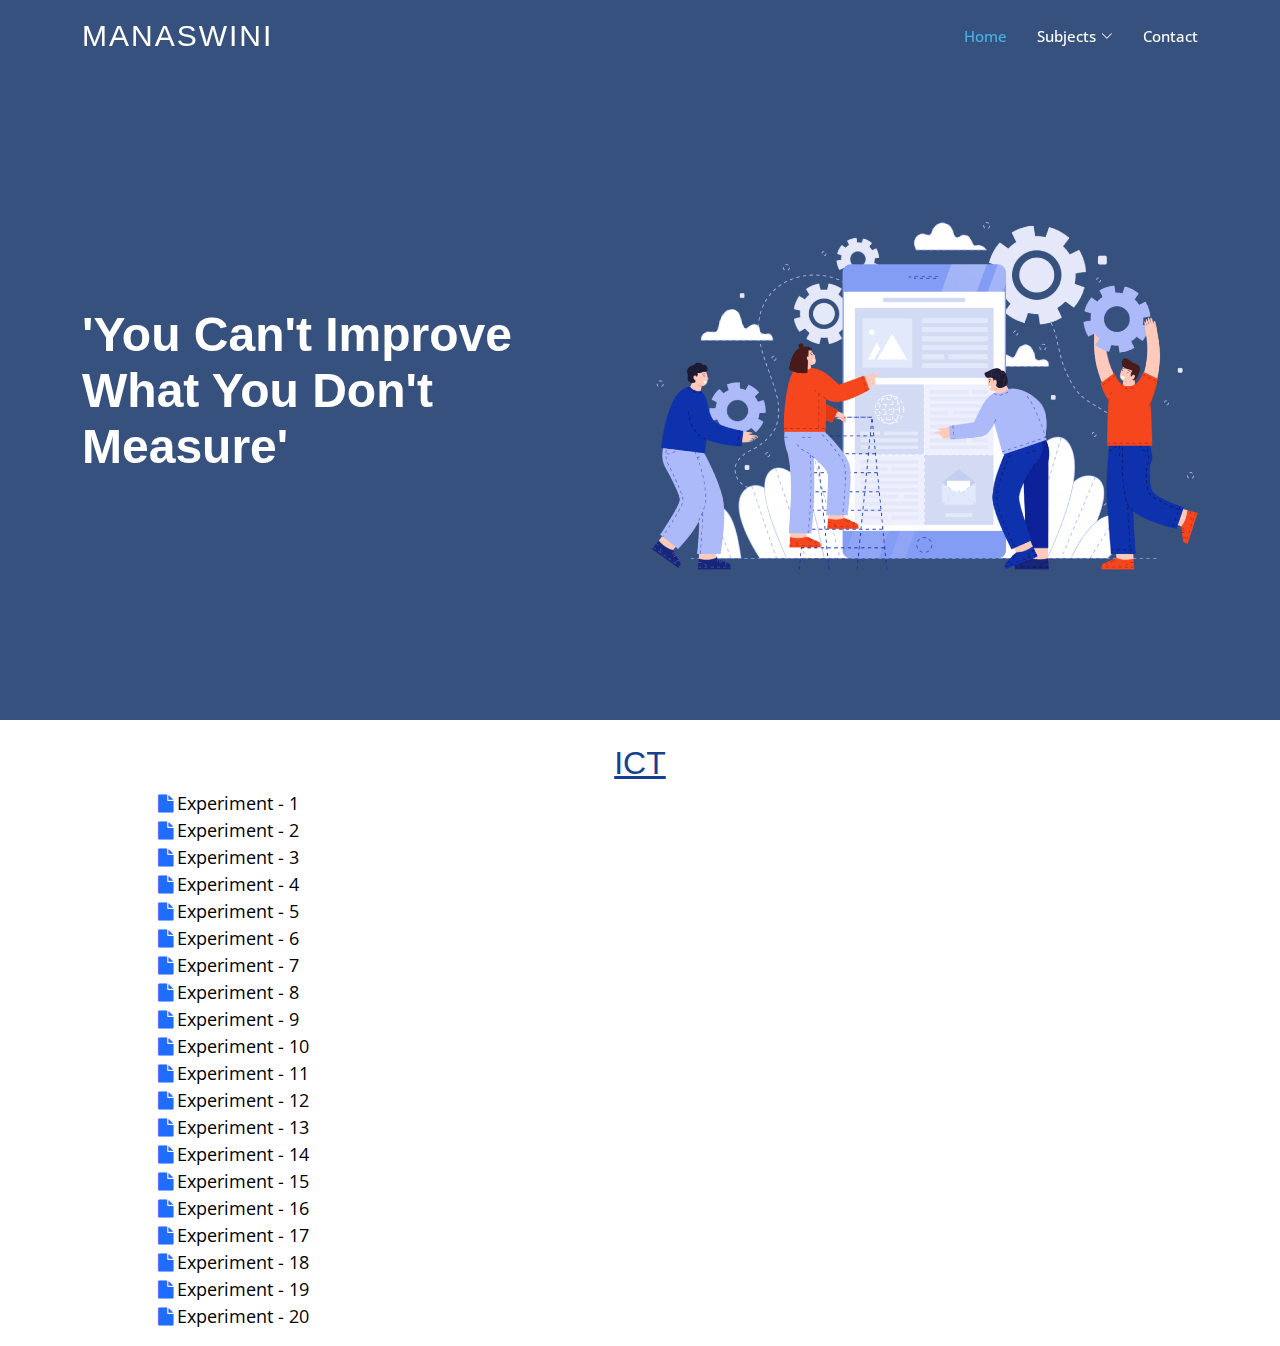
==== ict.html @ 62f84207 "ict" ====
<!DOCTYPE html>
<html lang="en">

<head>
  <meta charset="utf-8">
  <meta content="width=device-width, initial-scale=1.0" name="viewport">

  <title>Manaswini Parlikar</title>
  <meta content="" name="description">

  <meta content="" name="keywords">

  <!-- Favicons -->
  <link href="assets/img/favicon.png" rel="icon">
  <link href="assets/img/apple-touch-icon.png" rel="apple-touch-icon">

  <!-- Google Fonts -->
  <link href="https://fonts.googleapis.com/css?family=Open+Sans:300,300i,400,400i,600,600i,700,700i|Nunito:300,300i,400,400i,600,600i,700,700i|Poppins:300,300i,400,400i,500,500i,600,600i,700,700i" rel="stylesheet">

  <!-- Vendor CSS Files -->
  <link href="assets/vendor/aos/aos.css" rel="stylesheet">
  <link href="assets/vendor/bootstrap/css/bootstrap.min.css" rel="stylesheet">
  <link href="assets/vendor/bootstrap-icons/bootstrap-icons.css" rel="stylesheet">
  <link href="assets/vendor/glightbox/css/glightbox.min.css" rel="stylesheet">
  <link href="assets/vendor/remixicon/remixicon.css" rel="stylesheet">
  <link href="assets/vendor/swiper/swiper-bundle.min.css" rel="stylesheet">
  <link rel="stylesheet" href="https://cdnjs.cloudflare.com/ajax/libs/font-awesome/4.7.0/css/font-awesome.min.css">

  <!-- Template Main CSS File -->
  <link href="assets/css/ict.css" rel="stylesheet">

  <!-- =======================================================
  * Template Name: FlexStart - v1.11.0
  * Template URL: https://bootstrapmade.com/flexstart-bootstrap-startup-template/
  * Author: BootstrapMade.com
  * License: https://bootstrapmade.com/license/
  ======================================================== -->
</head>

<body>

  <!-- ======= Header ======= -->
  <header id="header" class="fixed-top ">
    <div class="container d-flex align-items-center">

      <h1 class="logo me-auto"><a href="index.html">Manaswini</a></h1>
      <!-- Uncomment below if you prefer to use an image logo -->
      <!-- <a href="index.html" class="logo me-auto"><img src="assets/img/logo.png" alt="" class="img-fluid"></a>-->

      <nav id="navbar" class="navbar">
        <ul>
          <li><a class="nav-link scrollto active" href="index.html">Home</a></li>
          
          
          <li class="dropdown"><a href="#"><span>Subjects</span> <i class="bi bi-chevron-down"></i></a>
            <ul>
                <li><a href="ict.html">ICT</a></li>
                <li><a href="oop.html">OOP</a></li>
                <li><a href="css.html">CSS</a></li>
                <li><a href="#"></a></li>
              </ul>
          </li>
          <li><a class="nav-link scrollto" href="#contact">Contact</a></li>
          
        </ul>
        <i class="bi bi-list mobile-nav-toggle"></i>
      </nav><!-- .navbar -->

    </div>
  </header><!-- End Header -->
  <!-- ======= Hero Section ======= -->
<section id="hero" class="d-flex align-items-center">

<div class="container">
  <div class="row">
    <div class="col-lg-6 d-flex flex-column justify-content-center pt-4 pt-lg-0 order-2 order-lg-1" data-aos="fade-up" data-aos-delay="200">
      <h1>'You Can't Improve <br>What You Don't Measure'</h1>
      <!--<h2>~Madhavi Mali</h2>-->
      <div class="d-flex justify-content-center justify-content-lg-start">
        
      </div>
    </div>
    <div class="col-lg-6 order-1 order-lg-2 hero-img" data-aos="zoom-in" data-aos-delay="200">
      <img src="assets/img/features.png" class="img-fluid animated" alt="">
    </div>
  </div>
</div>

</section><!-- End Hero -->

<!--BODY-->
<br>
<div style="text-align: center; color: rgb(21, 64, 143);">
    <u><h2>ICT</h2></u>
</div>
<ul class="subjects" style="font-size: 18px; list-style-type: none; text-indent: 10%;">
</i><li><a href="assets/ict/exp1 and exp2.pdf"><i class="fa fa-file" style="color: rgb(30, 109, 255);;"></i>&nbsp;Experiment - 1</a></li>

</i><li><a href="assets/ict/exp1 and exp2.pdf"><i class="fa fa-file" style="color: rgb(30, 109, 255);;"></i>&nbsp;Experiment - 2</a></li>
</i><li><a href="assets/ict/exp3 and exp4.pdf"><i class="fa fa-file" style="color: rgb(30, 109, 255);;"></i>&nbsp;Experiment - 3</a></li>
</i><li><a href="assets/ict/exp3 and exp4.pdf"><i class="fa fa-file" style="color: rgb(30, 109, 255);;"></i>&nbsp;Experiment - 4</a></li>
</i><li><a href="assets/ict/exp5.pdf"><i class="fa fa-file" style="color: rgb(30, 109, 255);;"></i>&nbsp;Experiment - 5</a></li>
</i><li><a href="assets/ict/exp6.pdf"><i class="fa fa-file" style="color: rgb(30, 109, 255);;"></i>&nbsp;Experiment - 6</a></li>
</i><li><a href="assets/ict/exp7.pdf"><i class="fa fa-file" style="color: rgb(30, 109, 255);;"></i>&nbsp;Experiment - 7</a></li>
</i><li><a href="assets/ict/exp8.pdf"><i class="fa fa-file" style="color: rgb(30, 109, 255);;"></i>&nbsp;Experiment - 8</a></li>
</i><li><a href="assets/ict/exp9.pdf"><i class="fa fa-file" style="color: rgb(30, 109, 255);;"></i>&nbsp;Experiment - 9</a></li>
</i><li><a href="assets/ict/exp10.pdf"><i class="fa fa-file" style="color: rgb(30, 109, 255);;"></i>&nbsp;Experiment - 10</a></li>
</i><li><a href="assets/ict/exp11.pdf"><i class="fa fa-file" style="color: rgb(30, 109, 255);;"></i>&nbsp;Experiment - 11</a></li>
</i><li><a href="assets/ict/exp12andexp13.pdf"><i class="fa fa-file" style="color: rgb(30, 109, 255);;"></i>&nbsp;Experiment - 12</a></li>
</i><li><a href="assets/ict/exp12andexp13.pdf"><i class="fa fa-file" style="color: rgb(30, 109, 255);;"></i>&nbsp;Experiment - 13</a></li>
</i><li><a href="assets/ict/exp14.pdf"><i class="fa fa-file" style="color: rgb(30, 109, 255);;"></i>&nbsp;Experiment - 14</a></li>
</i><li><a href="assets/ict/exp15.pdf"><i class="fa fa-file" style="color: rgb(30, 109, 255);;"></i>&nbsp;Experiment - 15</a></li>
</i><li><a href="assets/ict/exp16.pdf"><i class="fa fa-file" style="color: rgb(30, 109, 255);;"></i>&nbsp;Experiment - 16</a></li>
</i><li><a href="assets/ict/exp17.pdf"><i class="fa fa-file" style="color: rgb(30, 109, 255);;"></i>&nbsp;Experiment - 17</a></li>
</i><li><a href="assets/ict/exp18_exp19_exp20.pdf"><i class="fa fa-file" style="color: rgb(30, 109, 255);;"></i>&nbsp;Experiment - 18</a></li>
</i><li><a href="assets/ict/exp18_exp19_exp20.pdf"><i class="fa fa-file" style="color: rgb(30, 109, 255);;"></i>&nbsp;Experiment - 19</a></li>
</i><li><a href="assets/ict/exp18_exp19_exp20.pdf"><i class="fa fa-file" style="color: rgb(30, 109, 255);;"></i>&nbsp;Experiment - 20</a></li>        
</ul>





<!-- Vendor JS Files -->
<script src="assets/vendor/purecounter/purecounter_vanilla.js"></script>
<script src="assets/vendor/aos/aos.js"></script>
<script src="assets/vendor/bootstrap/js/bootstrap.bundle.min.js"></script>
<script src="assets/vendor/glightbox/js/glightbox.min.js"></script>
<script src="assets/vendor/isotope-layout/isotope.pkgd.min.js"></script>
<script src="assets/vendor/swiper/swiper-bundle.min.js"></script>
<script src="assets/vendor/php-email-form/validate.js"></script>

<!-- Template Main JS File -->
<script src="assets/js/main.js"></script>

</body>
<!--END BODY-->

</html>
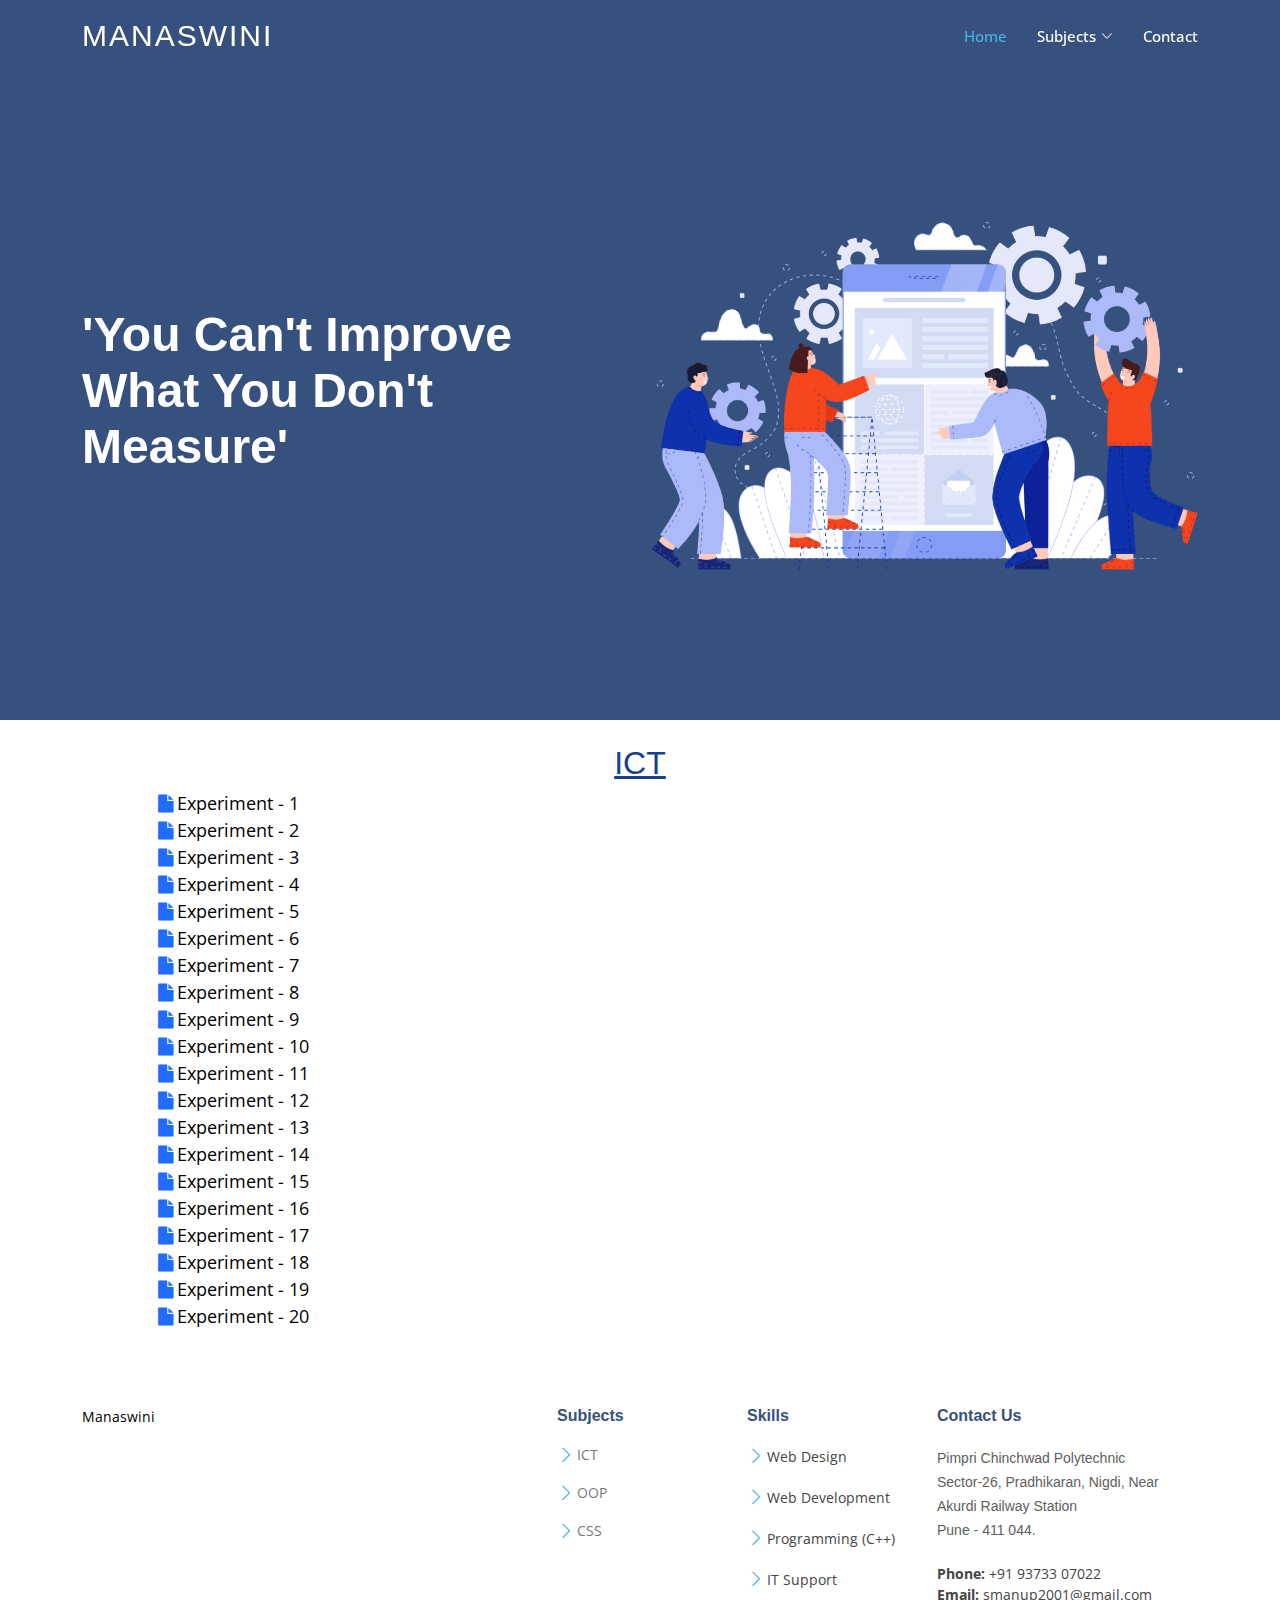
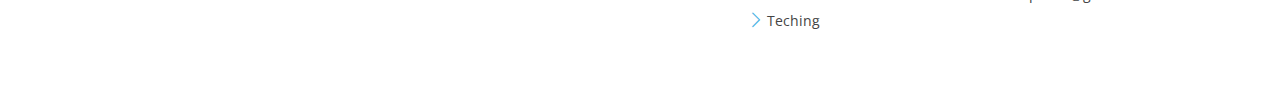
==== commit c27cc358: "minor" ====
--- a/ict.html
+++ b/ict.html
@@ -11,7 +11,7 @@
   <meta content="" name="keywords">
 
   <!-- Favicons -->
-  <link href="assets/img/favicon.png" rel="icon">
+  <link href="assets/img/favicon.ico" rel="icon">
   <link href="assets/img/apple-touch-icon.png" rel="apple-touch-icon">
 
   <!-- Google Fonts -->
@@ -60,7 +60,7 @@
                 <li><a href="#"></a></li>
               </ul>
           </li>
-          <li><a class="nav-link scrollto" href="#contact">Contact</a></li>
+          <li><a class="nav-link scrollto" href="index.html#contact">Contact</a></li>
           
         </ul>
         <i class="bi bi-list mobile-nav-toggle"></i>
@@ -75,7 +75,7 @@
   <div class="row">
     <div class="col-lg-6 d-flex flex-column justify-content-center pt-4 pt-lg-0 order-2 order-lg-1" data-aos="fade-up" data-aos-delay="200">
       <h1>'You Can't Improve <br>What You Don't Measure'</h1>
-      <!--<h2>~Madhavi Mali</h2>-->
+      
       <div class="d-flex justify-content-center justify-content-lg-start">
         
       </div>
@@ -117,6 +117,61 @@
 </i><li><a href="assets/ict/exp18_exp19_exp20.pdf"><i class="fa fa-file" style="color: rgb(30, 109, 255);;"></i>&nbsp;Experiment - 20</a></li>        
 </ul>
 
+<!-- ======= Footer ======= -->
+<footer id="footer" class="footer">
+
+    
+
+    <div class="footer-top">
+      <div class="container">
+        <div class="row gy-4">
+          <div class="col-lg-5 col-md-12 footer-info">
+            <a href="index.html" class="logo d-flex align-items-center">
+              
+              <span>Manaswini</span>
+            </a>
+          </div>
+
+          <div class="col-lg-2 col-6 footer-links">
+            <h4>Subjects</h4>
+            <ul>
+              <li><i class="bi bi-chevron-right"></i> <a href="ict.html">ICT</a></li>
+              <li><i class="bi bi-chevron-right"></i> <a href="oop.html">OOP</a></li>
+              <li><i class="bi bi-chevron-right"></i> <a href="css.html">CSS</a></li>
+            </ul>
+          </div>
+
+          <div class="col-lg-2 col-6 footer-links">
+            <h4>Skills</h4>
+            <ul>
+              <li><i class="bi bi-chevron-right"></i>Web Design</a></li>
+              <li><i class="bi bi-chevron-right"></i>Web Development</a></li>
+              <li><i class="bi bi-chevron-right"></i>Programming (C++)</a></li>
+              <li><i class="bi bi-chevron-right"></i>IT Support</a></li>
+              <li><i class="bi bi-chevron-right"></i>Teching</a></li>
+            </ul>
+          </div>
+
+          <div class="col-lg-3 col-md-12 footer-contact text-center text-md-start">
+            <h4>Contact Us</h4>
+            <p>
+              <p>Pimpri Chinchwad Polytechnic<br>
+                Sector-26, Pradhikaran, Nigdi, Near Akurdi Railway Station<br>
+                Pune - 411 044.</p><br>
+              <strong>Phone:</strong> +91 93733 07022<br>
+              <strong>Email:</strong> smanup2001@gmail.com<br>
+            </p>
+
+          </div>
+
+        </div>
+      </div>
+    </div>
+
+    
+  </footer><!-- End Footer -->
+
+  <a href="#" class="back-to-top d-flex align-items-center justify-content-center"><i class="bi bi-arrow-up-short"></i></a>
 
 
 
